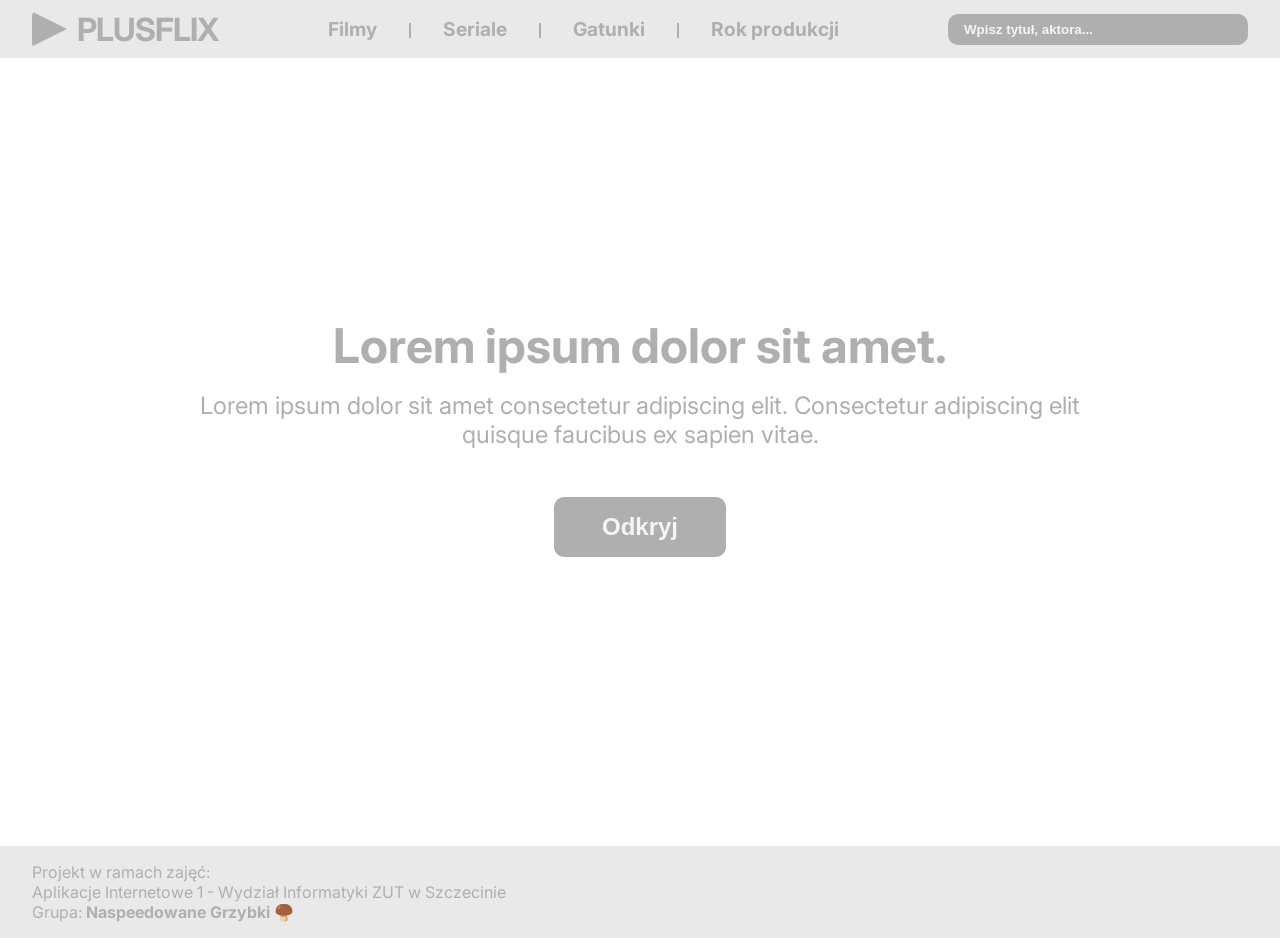
==== index.html @ be599177 "Mefo: Landing, Main, Details" ====
<!DOCTYPE html>
<html lang="pl">
<head>
    <meta charset="UTF-8">
    <meta name="viewport" content="width=device-width, initial-scale=1.0">
    <title>Plusflix</title>
    <link href="https://fonts.googleapis.com/css2?family=Inter:wght@300;400;700&display=swap" rel="stylesheet">
    <link rel="stylesheet" href="style.css">
    <script src="script.js"></script>
</head>
<body>
    <nav class="navbar">
        <div class="logo-container" onclick="showSection('landing')">
            <div class="logo-icon"></div>
            <div class="logo-text">PLUSFLIX</div>
        </div>
        
        <ul class="nav-menu">
            <li class="nav-link" onclick="showSection('home')">Filmy</li>
            <li class="nav-link">Seriale</li>
            <li class="nav-link">Gatunki</li>
            <li class="nav-link">Rok produkcji</li>
        </ul>

        <div class="search-bar">
            <input type="text" class="search-input" placeholder="Wpisz tytuł, aktora...">
        </div>
    </nav>

    <section id="landing" class="section-landing">
        <h1 class="hero-title">Lorem ipsum dolor sit amet.</h1>
        <p class="hero-desc">Lorem ipsum dolor sit amet consectetur adipiscing elit. Consectetur adipiscing elit quisque faucibus ex sapien vitae.</p>
        <button class="btn-primary" onclick="showSection('home')">Odkryj</button>
    </section>

    <section id="home" class="section-home">
        
        <div class="category-row">
            <h2 class="category-title">Popularne:</h2>
            <div class="movies-grid">
                <div class="movie-card popular-movie-2" onclick="window.location.href='movie.html'"></div>
                <div class="movie-card popular-movie-1" onclick="window.location.href='movie.html'"></div>
                <div class="movie-card popular-movie-3" onclick="window.location.href='movie.html'"></div>
                <div class="movie-card popular-movie-4" onclick="window.location.href='movie.html'"></div>
                <div class="movie-card popular-movie-5" onclick="window.location.href='movie.html'"></div>
                <div class="movie-card popular-movie-6" onclick="window.location.href='movie.html'"></div>
            </div>
        </div>

        <div class="category-row">
            <h2 class="category-title">Najlepsze:</h2>
            <div class="movies-grid">
                <div class="movie-card best-movie-1" onclick="window.location.href='movie.html'"></div>
                <div class="movie-card best-movie-2" onclick="window.location.href='movie.html'"></div>
                <div class="movie-card best-movie-3" onclick="window.location.href='movie.html'"></div>
                <div class="movie-card best-movie-4" onclick="window.location.href='movie.html'"></div>
                <div class="movie-card best-movie-5" onclick="window.location.href='movie.html'"></div>
                <div class="movie-card best-movie-6" onclick="window.location.href='movie.html'"></div>
            </div>
        </div>

        <div class="category-row">
            <h2 class="category-title">Ulubione:</h2>
            <div class="movies-grid">
                <div class="movie-card favorite-movie-1" onclick="window.location.href='movie.html'"></div>
                <div class="movie-card favorite-movie-2" onclick="window.location.href='movie.html'"></div>
                <div class="movie-card favorite-movie-3" onclick="window.location.href='movie.html'"></div>
            </div>
        </div>
    </section>

    <footer>Projekt w ramach zajęć:<br>Aplikacje Internetowe 1 - Wydział Informatyki ZUT w Szczecinie<br>Grupa: <b>Naspeedowane Grzybki</b> 🍄‍🟫</footer>
</body>
</html>
---- style.css ----
/* --- ZMIENNE KOLORYSTYCZNE Z FIGMY --- */
:root {
    --primary-gray: #afafaf;  /* Główny kolor elementów i tekstów */
    --bg-body: #ffffff;       /* Tło strony */
    --bg-light: #f5f5f5;      /* Tło przycisków */
    --bg-placeholder: #d9d9d9; /* Tło kafelków/obrazków */
    --bg-navbar: #e9e9e9;     /* Tło nawigacji (z niektórych ramek) */
    --text-dark: #333333;     /* Dla czytelności, tam gdzie w Figmie był czarny */
    --font-main: 'Inter', sans-serif;
}

* {
    padding: 0;
    margin: 0;
    box-sizing: border-box;
}

body {
    font-family: var(--font-main);
    background-color: var(--bg-body);
    color: var(--primary-gray);
    overflow-x: hidden;
}

a { text-decoration: none; color: inherit; }
ul { list-style: none; }

/* --- NAWIGACJA (NAVBAR) --- */
.navbar {
    background-color: var(--bg-navbar); /* Z ramki 106:272 */
    padding: 0.6rem 2rem;
    display: flex;
    align-items: center;
    justify-content: space-between;
    flex-wrap: wrap;
}

.logo-container {
    display: flex;
    align-items: center;
    gap: 10px;
}

/* Ikona logo (trójkąt z Figmy) */
.logo-icon {
    width: 35px;
    height: 35px;
    background-color: var(--primary-gray);
    clip-path: polygon(0 0, 0% 100%, 100% 50%); /* Kształt trójkąta */
    border-radius: 4px;
}

.logo-text {
    font-size: 2rem; /* 32px-48px w Figmie */
    font-weight: 700;
    color: var(--primary-gray);
    letter-spacing: -1px;
}

.nav-menu {
    display: flex;
    gap: 2rem;
    align-items: center;
}

.nav-link {
    font-size: 1.2rem; /* 32px w Figmie zmniejszone dla WWW */
    font-weight: 700;
    color: var(--primary-gray);
    position: relative;
    cursor: pointer;
}

/* Separatory pionowe z Figmy */
.nav-link:not(:last-child)::after {
    content: '';
    display: inline-block;
    width: 2px;
    height: 15px;
    background-color: var(--primary-gray);
    margin-left: 2rem;
    vertical-align: middle;
}

.search-bar {
    background-color: var(--primary-gray);
    border-radius: 10px;
    padding: 0.5rem 1rem;
    display: flex;
    align-items: center;
    width: 300px;
}

.search-input {
    background: transparent;
    border: none;
    color: white; /* Tekst wewnątrz searchbara */
    width: 100%;
    outline: none;
    font-weight: 700;
}
.search-input::placeholder { color: #f5f5f5; }

/* --- SEKCJA LANDING PAGE (Hero) --- */
.section-landing {
    height: 84vh;
    display: flex;
    flex-direction: column;
    justify-content: center;
    align-items: center;
    text-align: center;
    padding: 2rem;
}

.hero-title {
    font-size: 3rem; /* 64px w Figmie */
    font-weight: 700;
    margin-bottom: 1rem;
    color: var(--primary-gray);
}

.hero-desc {
    font-size: 1.5rem; /* 36px w Figmie */
    max-width: 900px;
    margin-bottom: 3rem;
    color: var(--primary-gray);
}

.btn-primary {
    background-color: var(--primary-gray);
    color: var(--bg-light);
    padding: 1rem 3rem;
    font-size: 1.5rem;
    font-weight: 700;
    border-radius: 10px;
    border: none;
    cursor: pointer;
    transition: transform 0.2s;
}

.btn-primary:hover {
    transform: scale(1.05);
}

/* --- STRONA GŁÓWNA (Listy filmów) --- */
.section-home {
    padding: 2rem;
    display: none; /* Ukryta domyślnie, JS ją pokaże */
}

.category-row {
    margin-bottom: 3rem;
}

.category-title {
    font-size: 2rem; /* 34px w Figmie */
    font-weight: 700;
    margin-bottom: 1.5rem;
    color: var(--primary-gray);
}

/* Poziomy scroll dla kafelków (Netflix style) */
.movies-grid {
    display: flex;
    justify-content: center;
    margin: auto;
    gap: 20px;
    overflow-x: auto;
    padding-bottom: 1rem;
    /* Ukrywanie paska przewijania */
    scrollbar-width: none; 
    -ms-overflow-style: none;
}
.movies-grid::-webkit-scrollbar { display: none; }

/* Kafelek filmu (Rectangle z Figmy) */
.movie-card {
    min-width: 150px;
    height: 220px;
    background-color: var(--bg-placeholder);
    border-radius: 8px;
    position: relative;
    flex-shrink: 0;
    cursor: pointer;
    transition: opacity 0.3s;
}
.movie-card:hover { opacity: 0.8; }

/* Nawigacja lewo/prawo (strzałki z Figmy) */
.scroll-controls {
    display: flex;
    align-items: center;
    gap: 10px;
}

/* --- SZCZEGÓŁY FILMU --- */
.section-details {
    padding: 4rem 2rem;
    display: none;
    max-width: 1200px;
    margin: 0 auto;
}

.details-container {
    display: grid;
    grid-template-columns: 1fr 350px;
    gap: 4rem;
}

.movie-title {
    font-size: 3rem;
    font-weight: 700;
    margin-bottom: 1rem;
}

.movie-rating {
    font-size: 1.5rem;
    font-weight: 700;
    /* margin-bottom: 2rem; */
}

.details-desc {
    font-size: 1.2rem;
    text-align: justify;
    /* margin-bottom: 2rem; */
    line-height: 1.6;
}

.details-meta {
    font-size: 1rem;
    /* margin-bottom: 2rem; */
    /* border-top: 2px solid var(--primary-gray); */
    /* border-bottom: 2px solid var(--primary-gray); */
    /* padding: 1rem 0; */
}

.poster-placeholder {
    width: 100%;
    height: 500px;
    background-color: var(--bg-placeholder);
    border-radius: 12px;
    display: flex;
    align-items: center;
    justify-content: center;
    font-weight: 700;
    color: #999;
}


.comment-box {
    background-color: #f8f7f7;
    padding: 1rem;
    margin-bottom: 1rem;
    display: flex;
    gap: 1rem;
}
.avatar {
    width: 60px;
    height: 60px;
    background-color: var(--bg-placeholder);
}

/* --- RWD --- */
@media (max-width: 768px) {
    .hero-title { font-size: 2rem; }
    .hero-desc { font-size: 1rem; }
    .nav-menu { display: none; } /* Uproszczenie na mobile */
    .details-container { grid-template-columns: 1fr; }
    .poster-placeholder { order: -1; height: 350px; }
}



footer {
    background-color: var(--bg-navbar);
    text-align: left;
    padding: 1rem 2rem;
    font-weight: 400;
    color: var(--primary-gray);
    margin-top: 2rem;
}

hr {
    margin: 1.4rem 0rem;
}


.comment-form {
    display: grid;
    /* Dwie kolumny:
       1. 150px (lub inna sztywna wartość) dla pliku
       2. 1fr (reszta miejsca) dla tekstów */
    grid-template-columns: 150px 1fr;
    /* Wiersze dopasowane do zawartości */
    grid-template-rows: auto 1fr auto; 
    gap: 1rem; /* Odstęp między elementami */
    max-width: 800px; /* Opcjonalne: maksymalna szerokość całego formularza */
}

.comment-file-input {
    /* To sprawia, że input zajmuje lewą kolumnę i rozciąga się
       od 1. do 3. linii siatki (czyli na wysokość obu pól tekstowych) */
    grid-column: 1;
    grid-row: 1 / span 2;
    
    width: 100%;
    height: 100%;
    border: 2px dashed var(--primary-gray, #ccc); /* Styl ramki */
    border-radius: 8px;
    background-color: #f9f9f9;
    cursor: pointer;
    
    display: flex;
    flex-direction: column;
    align-items: center;
    justify-content: center;
    text-align: center;
}

.comment-nickname {
    grid-column: 2;
    grid-row: 1;
    place-content: center;
    width: 100%;
    align-items: baseline;
    border: 2px solid var(--primary-gray, #ccc);
    border-radius: 8px;
    padding: 0.5rem;
    font-size: 1.5rem;
    resize: vertical;
    box-sizing: border-box; /* Ważne, aby padding nie psuł szerokości */
}

.comment-input {
    grid-column: 2;
    grid-row: 2;
    width: 100%;
    min-height: 100px; /* Wysokość dolnego pola komentarza */
    border: 2px solid var(--primary-gray, #ccc);
    border-radius: 8px;
    padding: 0.5rem;
    font-size: 1rem;
    resize: vertical;
    box-sizing: border-box;
    
}

.btn-primary-comment {
    /* Przycisk ląduje w prawej kolumnie, pod komentarzem */
    grid-column: 2; 
    grid-row: 3;
    
    margin-top: 0.5rem;
    justify-self: end; /* Przycisk wyrównany do lewej w swojej kolumnie */
    padding: 0.5rem 1rem;
    cursor: pointer;
}

.movie-platforms-name {
    font-weight: 700;
}

.movie-platform-details::before {
    content: " (";
}
.movie-platform-details::after {
    content: ")";
}








dev {
    background-color: rgb(192, 255, 192);
    color: green;
}
dev::before {
    content: "// ";
}
dev::after {
    content: "\A";
    white-space: pre;
}
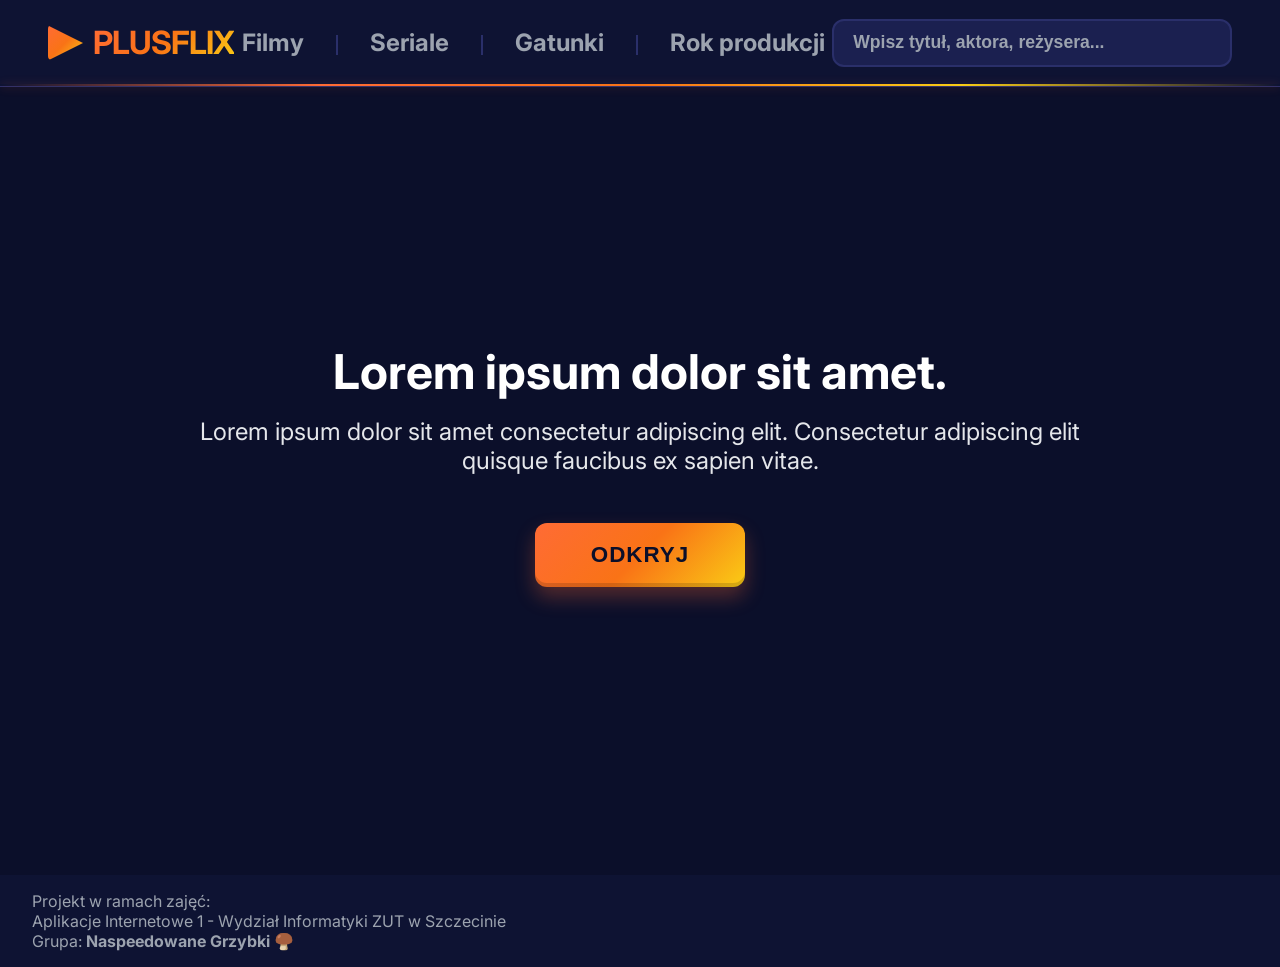
==== commit 61784400: "Changes in HTML, CSS, JS files" ====
--- a/index.html
+++ b/index.html
@@ -14,16 +14,22 @@
             <div class="logo-icon"></div>
             <div class="logo-text">PLUSFLIX</div>
         </div>
+
+        <div class="hamburger" onclick="toggleMenu()">
+            <span></span>
+            <span></span>
+            <span></span>
+        </div>
         
-        <ul class="nav-menu">
-            <li class="nav-link" onclick="showSection('home')">Filmy</li>
-            <li class="nav-link">Seriale</li>
-            <li class="nav-link">Gatunki</li>
-            <li class="nav-link">Rok produkcji</li>
+        <ul class="nav-menu" id="navMenu">
+            <li class="nav-link" onclick="showSection('home'); toggleMenu()">Filmy</li>
+            <li class="nav-link" onclick="toggleMenu()">Seriale</li>
+            <li class="nav-link" onclick="toggleMenu()">Gatunki</li>
+            <li class="nav-link" onclick="toggleMenu()">Rok produkcji</li>
         </ul>
 
         <div class="search-bar">
-            <input type="text" class="search-input" placeholder="Wpisz tytuł, aktora...">
+            <input type="text" class="search-input" placeholder="Wpisz tytuł, aktora, reżysera...">
         </div>
     </nav>
 
@@ -37,34 +43,53 @@
         
         <div class="category-row">
             <h2 class="category-title">Popularne:</h2>
-            <div class="movies-grid">
-                <div class="movie-card popular-movie-2" onclick="window.location.href='movie.html'"></div>
-                <div class="movie-card popular-movie-1" onclick="window.location.href='movie.html'"></div>
-                <div class="movie-card popular-movie-3" onclick="window.location.href='movie.html'"></div>
-                <div class="movie-card popular-movie-4" onclick="window.location.href='movie.html'"></div>
-                <div class="movie-card popular-movie-5" onclick="window.location.href='movie.html'"></div>
-                <div class="movie-card popular-movie-6" onclick="window.location.href='movie.html'"></div>
+            <div class="movies-slider">
+                <button class="scroll-arrow left" onclick="scrollMovies(this.parentElement, -600)">&#10094;</button>
+                <div class="movies-grid">
+                    <div class="movie-card popular-movie-2" onclick="window.location.href='movie.html'">
+                        <div class="fav-badge" onclick="toggleFav(event, this)">&#9825;</div>
+                    </div>
+                    <div class="movie-card popular-movie-1" onclick="window.location.href='movie.html'"></div>
+                    <div class="movie-card popular-movie-3" onclick="window.location.href='movie.html'"></div>
+                    <div class="movie-card popular-movie-4" onclick="window.location.href='movie.html'"></div>
+                    <div class="movie-card popular-movie-5" onclick="window.location.href='movie.html'"></div>
+                    <div class="movie-card popular-movie-6" onclick="window.location.href='movie.html'"></div>
+                </div>
+                <button class="scroll-arrow right" onclick="scrollMovies(this.parentElement, 600)">&#10095;</button>
             </div>
         </div>
 
         <div class="category-row">
             <h2 class="category-title">Najlepsze:</h2>
-            <div class="movies-grid">
-                <div class="movie-card best-movie-1" onclick="window.location.href='movie.html'"></div>
-                <div class="movie-card best-movie-2" onclick="window.location.href='movie.html'"></div>
-                <div class="movie-card best-movie-3" onclick="window.location.href='movie.html'"></div>
-                <div class="movie-card best-movie-4" onclick="window.location.href='movie.html'"></div>
-                <div class="movie-card best-movie-5" onclick="window.location.href='movie.html'"></div>
-                <div class="movie-card best-movie-6" onclick="window.location.href='movie.html'"></div>
+            <div class="movies-slider">
+                <button class="scroll-arrow left" onclick="scrollMovies(this.parentElement, -600)">&#10094;</button>
+                <div class="movies-grid">
+                    <div class="movie-card best-movie-1" onclick="window.location.href='movie.html'"></div>
+                    <div class="movie-card best-movie-2" onclick="window.location.href='movie.html'"></div>
+                    <div class="movie-card best-movie-3" onclick="window.location.href='movie.html'"></div>
+                    <div class="movie-card best-movie-4" onclick="window.location.href='movie.html'"></div>
+                    <div class="movie-card best-movie-5" onclick="window.location.href='movie.html'"></div>
+                    <div class="movie-card best-movie-6" onclick="window.location.href='movie.html'"></div>
+                </div>
+                <button class="scroll-arrow right" onclick="scrollMovies(this.parentElement, 600)">&#10095;</button>
             </div>
         </div>
 
         <div class="category-row">
             <h2 class="category-title">Ulubione:</h2>
-            <div class="movies-grid">
-                <div class="movie-card favorite-movie-1" onclick="window.location.href='movie.html'"></div>
-                <div class="movie-card favorite-movie-2" onclick="window.location.href='movie.html'"></div>
-                <div class="movie-card favorite-movie-3" onclick="window.location.href='movie.html'"></div>
+            <div class="movies-slider">
+                <button class="scroll-arrow left" onclick="scrollMovies(this.parentElement, -600)">&#10094;</button>
+                <div class="movies-grid">
+                    <div class="movie-card favorite-movie-1" onclick="window.location.href='movie.html'">
+                        <div class="fav-badge" onclick="toggleFav(event, this)">&#9825;</div>
+                    </div>
+                    <div class="movie-card favorite-movie-2" onclick="window.location.href='movie.html'">
+                        <div class="fav-badge" onclick="toggleFav(event, this)">&#9825;</div>
+                    </div>
+                    <div class="movie-card favorite-movie-3" onclick="window.location.href='movie.html'">
+                        <div class="fav-badge" onclick="toggleFav(event, this)">&#9825;</div>
+                </div>
+                <button class="scroll-arrow right" onclick="scrollMovies(this.parentElement, 600)">&#10095;</button>
             </div>
         </div>
     </section>
--- a/style.css
+++ b/style.css
@@ -1,11 +1,32 @@
-/* --- ZMIENNE KOLORYSTYCZNE Z FIGMY --- */
 :root {
-    --primary-gray: #afafaf;  /* Główny kolor elementów i tekstów */
-    --bg-body: #ffffff;       /* Tło strony */
-    --bg-light: #f5f5f5;      /* Tło przycisków */
-    --bg-placeholder: #d9d9d9; /* Tło kafelków/obrazków */
-    --bg-navbar: #e9e9e9;     /* Tło nawigacji (z niektórych ramek) */
-    --text-dark: #333333;     /* Dla czytelności, tam gdzie w Figmie był czarny */
+    --bg-body: #0b0f2a;       /* Tło strony */
+    --bg-surface: #14183d;  /* Karty, sekcje, listy */
+    --bg-surface-alt: #1b2050;   /* sekcje z hover */
+    --bg-placeholder: #232867; /* Tło kafelków/obrazków */
+    --bg-navbar: #0e1333;     /* Tło nawigacji (z niektórych ramek) */
+
+    --text-primary: #ffffff;       /* Główne nagłówki */
+    --text-secondary: #e5e7eb;     /* Opisy, paragrafy */
+    --text-muted: #9ca3af;         /* Meta, pomocnicze informacje */
+    --text-inverted: #0b0f2a;      /* Tekst na jasnych / akcentowych tłach */
+
+    --accent-primary: #ff6b35;     /* Główne CTA (Odkryj, przyciski) */
+    --accent-hover: #f97316;       /* Hover przycisków */
+
+
+    --gradient-start: #ff6b35;
+    --gradient-mid:   #f97316;
+    --gradient-end:   #facc15;
+
+    --gradient-main: linear-gradient(
+        135deg,
+        var(--gradient-start),
+        var(--gradient-mid),
+        var(--gradient-end)
+    );
+
+    --border-color: #2a2f6a;
+
     --font-main: 'Inter', sans-serif;
 }
 
@@ -18,22 +39,45 @@
 body {
     font-family: var(--font-main);
     background-color: var(--bg-body);
-    color: var(--primary-gray);
+    color: var(--text-secondary);
     overflow-x: hidden;
 }
 
 a { text-decoration: none; color: inherit; }
 ul { list-style: none; }
 
-/* --- NAWIGACJA (NAVBAR) --- */
+
 .navbar {
-    background-color: var(--bg-navbar); /* Z ramki 106:272 */
-    padding: 0.6rem 2rem;
+    background-color: var(--bg-navbar);
+    border-bottom: 1px solid var(--border-color);
+    padding: 1.2rem 3rem;
     display: flex;
     align-items: center;
     justify-content: space-between;
-    flex-wrap: wrap;
-}
+    position: sticky;
+    top: 0;
+    z-index: 1000;
+}
+
+.navbar::after {
+    content: "";
+    position: absolute;
+    bottom: 0;
+    left: 0;
+    width: 100%;
+    height: 2px;
+
+    background: linear-gradient(
+        to right,
+        transparent,
+        var(--gradient-start),
+        var(--gradient-mid),
+        var(--gradient-end),
+        transparent
+    );
+    box-shadow: 0 1px 10px rgba(255, 107, 53, 0.3);
+}
+
 
 .logo-container {
     display: flex;
@@ -45,61 +89,89 @@
 .logo-icon {
     width: 35px;
     height: 35px;
-    background-color: var(--primary-gray);
+    background: var(--gradient-main);
     clip-path: polygon(0 0, 0% 100%, 100% 50%); /* Kształt trójkąta */
     border-radius: 4px;
-}
+    transition: transform 0.3s ease, box-shadow 0.3s ease;
+}
+
 
 .logo-text {
-    font-size: 2rem; /* 32px-48px w Figmie */
+    font-size: 2rem; /* 32px-48px w Figmie */ 
+    font-weight: 700; 
+
+    letter-spacing: -1px;
+    background: var(--gradient-main);
+    -webkit-background-clip: text;
+    -webkit-text-fill-color: transparent;
+}
+
+.logo-container:hover .logo-icon {
+    transform: scale(1.1);
+}
+
+.nav-menu {
+    display: flex;
+    gap: 2rem;
+    align-items: center;
+}
+
+.nav-link {
+    font-size: 1.5rem; /* 32px w Figmie zmniejszone dla WWW */
     font-weight: 700;
-    color: var(--primary-gray);
-    letter-spacing: -1px;
-}
-
-.nav-menu {
-    display: flex;
-    gap: 2rem;
-    align-items: center;
-}
-
-.nav-link {
-    font-size: 1.2rem; /* 32px w Figmie zmniejszone dla WWW */
-    font-weight: 700;
-    color: var(--primary-gray);
+    color: var(--text-muted);
     position: relative;
     cursor: pointer;
 }
+
+.nav-link:hover {
+    color: var(--accent-primary);
+}
+
 
 /* Separatory pionowe z Figmy */
 .nav-link:not(:last-child)::after {
     content: '';
     display: inline-block;
     width: 2px;
-    height: 15px;
-    background-color: var(--primary-gray);
+    height: 20px;
+    background-color: var(--border-color);
     margin-left: 2rem;
     vertical-align: middle;
+
+    -webkit-text-fill-color: var(--border-color);
 }
 
 .search-bar {
-    background-color: var(--primary-gray);
-    border-radius: 10px;
-    padding: 0.5rem 1rem;
-    display: flex;
-    align-items: center;
-    width: 300px;
+    background-color: var(--bg-surface-alt);
+    border: 2px solid var(--border-color);
+    border-radius: 12px;
+    padding: 0.7rem 1.2rem;
+    display: flex;
+    align-items: center;
+    width: 400px;
+    transition: all 0.3s ease;
+    gap: 12px;
+}
+
+
+.search-bar:focus-within {
+    width: 450px;
+    border-color: var(--accent-primary);
+    background-color: var(--bg-surface);
+    box-shadow: 0 0 15px rgba(255, 107, 53, 0.2);
 }
 
 .search-input {
-    background: transparent;
+    background: transparent; 
     border: none;
-    color: white; /* Tekst wewnątrz searchbara */
+    color: var(--text-primary); /* Tekst wewnątrz searchbara */
     width: 100%;
     outline: none;
+    font-size: 1.1rem;
     font-weight: 700;
 }
-.search-input::placeholder { color: #f5f5f5; }
+.search-input::placeholder { color: var(--text-muted); }
 
 /* --- SEKCJA LANDING PAGE (Hero) --- */
 .section-landing {
@@ -116,30 +188,47 @@
     font-size: 3rem; /* 64px w Figmie */
     font-weight: 700;
     margin-bottom: 1rem;
-    color: var(--primary-gray);
+    color: var(--text-primary);
 }
 
 .hero-desc {
     font-size: 1.5rem; /* 36px w Figmie */
     max-width: 900px;
     margin-bottom: 3rem;
-    color: var(--primary-gray);
+    color: var(--text-secondary);
 }
 
 .btn-primary {
-    background-color: var(--primary-gray);
-    color: var(--bg-light);
-    padding: 1rem 3rem;
-    font-size: 1.5rem;
-    font-weight: 700;
-    border-radius: 10px;
+    position: relative;
+    background: var(--gradient-main); /* Twoje kolory z Figmy */
+    color: var(--text-inverted);
+    padding: 1.2rem 3.5rem;
+    font-size: 1.4rem;
+    font-weight: 800;
+    border-radius: 12px;
     border: none;
     cursor: pointer;
-    transition: transform 0.2s;
+    overflow: hidden;
+    transition: all 0.4s cubic-bezier(0.175, 0.885, 0.32, 1.275);
+    
+    box-shadow: 
+        0 10px 20px rgba(255, 107, 53, 0.3),
+        inset 0 -4px 0 rgba(0, 0, 0, 0.15);
+    
+    letter-spacing: 1px;
+    text-transform: uppercase;
 }
 
 .btn-primary:hover {
-    transform: scale(1.05);
+    transform: translateY(-5px) scale(1.05);
+    box-shadow: 
+        0 15px 30px rgba(255, 107, 53, 0.6),
+        0 0 15px rgba(250, 204, 21, 0.4);
+    letter-spacing: 2px;
+}
+
+.btn-primary:active {
+    transform: translateY(-2px) scale(0.98);
 }
 
 /* --- STRONA GŁÓWNA (Listy filmów) --- */
@@ -149,44 +238,159 @@
 }
 
 .category-row {
-    margin-bottom: 3rem;
+    max-width: 1400px;
+    margin: 0 auto 3rem auto;
+    padding: 0 2rem;
 }
 
 .category-title {
     font-size: 2rem; /* 34px w Figmie */
     font-weight: 700;
     margin-bottom: 1.5rem;
-    color: var(--primary-gray);
-}
-
-/* Poziomy scroll dla kafelków (Netflix style) */
+    color: var(--text-primary);
+}
+
+.movies-slider {
+    position: relative;
+    display: flex;
+    align-items: center;
+    width: 100%;
+}
+
 .movies-grid {
     display: flex;
-    justify-content: center;
-    margin: auto;
     gap: 20px;
     overflow-x: auto;
-    padding-bottom: 1rem;
-    /* Ukrywanie paska przewijania */
-    scrollbar-width: none; 
+    scroll-behavior: smooth;
+    padding: 15px 5px;
+    scrollbar-width: none;
     -ms-overflow-style: none;
-}
+    width: 100%;
+    justify-content: center;
+}
+
 .movies-grid::-webkit-scrollbar { display: none; }
+
+
+.scroll-arrow {
+    position: absolute;
+    top: 50%;
+    transform: translateY(-50%);
+    
+    background: none;
+    border: none;
+    outline: none;
+    
+    color: var(--gradient-main);
+    font-size: 5rem;
+    font-weight: 300;
+    
+    cursor: pointer;
+    z-index: 25;
+    display: flex;
+    align-items: center;
+    justify-content: center;
+    
+    transition: all 0.3s ease;
+    opacity: 0;
+    
+    text-shadow: 0 0 15px rgba(0, 0, 0, 0.8);
+}
+
+
+.scroll-arrow.left {
+    left: 0px;
+}
+
+.scroll-arrow.right {
+    right: 0px;
+}
+
+.category-row:hover .scroll-arrow {
+    opacity: 1;
+}
+
+
+.scroll-arrow.left:hover { left: -15px; color: var(--accent-hover); }
+.scroll-arrow.right:hover { right: -15px; color: var(--accent-hover); }
+
 
 /* Kafelek filmu (Rectangle z Figmy) */
 .movie-card {
     min-width: 150px;
     height: 220px;
-    background-color: var(--bg-placeholder);
-    border-radius: 8px;
+    
+    /* Konfiguracja pod zdjęcia */
+    background-size: cover;
+    background-position: center;
+    background-repeat: no-repeat;
+    
+    border-radius: 12px;
     position: relative;
     flex-shrink: 0;
     cursor: pointer;
-    transition: opacity 0.3s;
-}
-.movie-card:hover { opacity: 0.8; }
-
-/* Nawigacja lewo/prawo (strzałki z Figmy) */
+    
+    border: 1px solid rgba(255, 255, 255, 0.1);
+    
+    box-shadow: 0 10px 20px rgba(0, 0, 0, 0.5);
+    
+    transition: all 0.4s cubic-bezier(0.165, 0.84, 0.44, 1);
+    overflow: hidden;
+}
+
+.movie-card:hover { 
+    transform: scale(1.08);
+    box-shadow: 0 20px 40px rgba(0, 0, 0, 0.6), 
+                0 0 20px var(--gradient-main); 
+    
+    border-color: var(--accent-primary);
+}
+
+.fav-badge {
+    position: absolute;
+    top: 10px;
+    right: 10px;
+    opacity: 0;
+    transform: translateY(-5px);
+    transition: all 0.3s ease;
+    z-index: 10;
+    
+    width: 35px;
+    height: 35px;
+    background: rgba(14, 24, 61, 0.7);
+    backdrop-filter: blur(8px); 
+    border: 1px solid rgba(255, 255, 255, 0.2);
+    border-radius: 50%;
+
+    display: flex;
+    align-items: center;
+    justify-content: center;
+    color: white;                   
+    font-size: 1.2rem;
+    cursor: pointer;
+
+    opacity: 0;                 
+    transform: translateY(-5px);     
+    transition: all 0.3s cubic-bezier(0.175, 0.885, 0.32, 1.275);
+}
+
+
+.movie-card:hover .fav-badge {
+    opacity: 1;
+    transform: translateY(0);
+}
+
+/* Styl dla aktywnego serduszka (po kliknięciu) */
+.fav-badge.active {
+    opacity: 1 !important;           
+    transform: translateY(0) !important;
+    background: white;                
+    color: #ff4d4d;               
+    border-color: #ff4d4d;
+    box-shadow: 0 0 15px rgba(255, 77, 77, 0.5);
+}
+
+
 .scroll-controls {
     display: flex;
     align-items: center;
@@ -211,11 +415,13 @@
     font-size: 3rem;
     font-weight: 700;
     margin-bottom: 1rem;
+    color: var(--text-primary);
 }
 
 .movie-rating {
     font-size: 1.5rem;
     font-weight: 700;
+    color: var(--text-muted);
     /* margin-bottom: 2rem; */
 }
 
@@ -224,10 +430,12 @@
     text-align: justify;
     /* margin-bottom: 2rem; */
     line-height: 1.6;
+    color: var(--text-secondary);
 }
 
 .details-meta {
     font-size: 1rem;
+    color: var(--text-muted);
     /* margin-bottom: 2rem; */
     /* border-top: 2px solid var(--primary-gray); */
     /* border-bottom: 2px solid var(--primary-gray); */
@@ -238,6 +446,12 @@
     width: 100%;
     height: 500px;
     background-color: var(--bg-placeholder);
+    background:
+        linear-gradient(
+            135deg,
+            var(--bg-placeholder),
+            var(--bg-surface-alt)
+        );
     border-radius: 12px;
     display: flex;
     align-items: center;
@@ -248,7 +462,8 @@
 
 
 .comment-box {
-    background-color: #f8f7f7;
+    background-color: var(--bg-surface);
+    border-radius: 10px;
     padding: 1rem;
     margin-bottom: 1rem;
     display: flex;
@@ -260,15 +475,229 @@
     background-color: var(--bg-placeholder);
 }
 
-/* --- RWD --- */
+.hamburger {
+    display: none;
+    flex-direction: column;
+    gap: 5px;
+    cursor: pointer;
+    z-index: 1100;
+}
+
+.hamburger span {
+    display: block;
+    width: 25px;
+    height: 3px;
+    background: var(--gradient-main);
+    border-radius: 2px;
+    transition: 0.3s;
+}
+
 @media (max-width: 768px) {
-    .hero-title { font-size: 2rem; }
-    .hero-desc { font-size: 1rem; }
-    .nav-menu { display: none; } /* Uproszczenie na mobile */
-    .details-container { grid-template-columns: 1fr; }
-    .poster-placeholder { order: -1; height: 350px; }
-}
-
+    .navbar {
+        flex-direction: row;
+        flex-wrap: wrap;
+        justify-content: space-between;
+        align-items: center;
+        padding: 1rem 1.5rem;
+    }
+
+    /* Logo zajmuje całą górną linię i jest na środku */
+    .logo-container {
+        width: 100%;
+        justify-content: center;
+        margin-bottom: 1.5rem; /* Odstęp od wyszukiwarki */
+    }
+
+    /* Hamburger po lewej */
+    .hamburger {
+        display: flex;
+        order: 1;
+    }
+
+    .search-bar {
+        display: flex;
+        order: 2; /* Druga w dolnej linii */
+        width: calc(100% - 50px); /* Szerokość minus miejsce na hamburgera */
+        margin: 0;
+    }
+
+    .nav-menu {
+        display: none;
+        position: absolute;
+        top: 100%;
+        left: 0;
+        width: 100%;
+        background: var(--bg-navbar);
+        flex-direction: column;
+        z-index: 1000;
+        border-bottom: 2px solid var(--border-color);
+    }
+
+    .nav-menu.active {
+        display: flex;
+    }
+}
+
+/* Landing page */
+@media (max-width: 768px) {
+    .section-landing {
+        height: 70vh; /* Krótsza sekcja powitalna */
+        padding: 1rem;
+    }
+
+    .hero-title {
+        font-size: 1.8rem; /* Z 3rem na 1.8rem */
+        line-height: 1.2;
+    }
+
+    .hero-desc {
+        font-size: 1rem; /* Z 1.5rem na 1rem */
+        margin-bottom: 2rem;
+    }
+
+    .btn-primary {
+        padding: 1rem 2.5rem;
+        font-size: 1.1rem;
+    }
+}
+
+/* STRONA GŁÓWNA*/
+@media (max-width: 768px) {
+    .category-row {
+        padding: 0 1rem;
+        margin-bottom: 1.5rem;
+    }
+
+    .category-title {
+        font-size: 1.4rem; /* Z 2rem na 1.4rem */
+        margin-bottom: 1rem;
+    }
+
+    .movie-card {
+        min-width: 110px;
+        height: 165px;   
+        border-radius: 8px;
+    }
+
+    .scroll-arrow {
+        display: none !important;
+    }
+
+    .movies-grid {
+        gap: 12px;
+        padding: 5px 0;
+    }
+}
+
+/* Szczegóły filmu */
+
+.details-poster-hero, .mobile-fav-section, .mobile-user-rating {
+    display: none;
+}
+
+@media (max-width: 768px) {
+
+    .details-container {
+        display: flex;
+        flex-direction: column;
+    }
+
+    .details-sidebar {
+        display: none !important;
+    }
+
+    .poster-placeholder, 
+    .movie-title, 
+    .movie-rating {
+        display: none;
+    }
+
+    .mobile-fav-section {
+        display: block;
+        text-align: center;
+        font-weight: 700;
+        font-size: 1.2rem;
+        margin-bottom: 1rem;
+        color: var(--text-primary);
+    }
+
+    .mobile-user-rating {
+        display: block;
+        text-align: center;
+        font-weight: 500;
+        font-size: 1.1rem;
+    }
+
+    .details-poster-hero {
+        display: block;
+        position: relative;
+        width: 100%;
+        height: 300px;
+        background-color: var(--bg-placeholder);
+        background-size: cover;
+        background-position: center;
+        border-radius: 20px;
+        overflow: hidden;
+        border: 1px solid var(--border-color);
+    }
+
+    .details-poster-overlay {
+        position: absolute;
+        bottom: 0;
+        left: 0;
+        width: 100%;
+        height: 100%;
+        background: linear-gradient(
+            to top, 
+            rgba(11, 15, 42, 1) 5%, 
+            rgba(11, 15, 42, 0) 60%
+            );
+        display: flex;
+        flex-direction: column;
+        justify-content: flex-end;
+        padding: 1.5rem;
+    }
+
+    .movie-title-hero {
+        font-size: 2rem;
+        color: white;
+        margin-bottom: 5px;
+    }
+
+    .section-details {
+        padding: 2rem 1rem;
+    }
+
+    .details-container {
+        display: flex;
+        flex-direction: column; /* Wszystko pod sobą */
+        gap: 2rem;
+    }
+
+    .poster-placeholder {
+        height: 300px; 
+        order: -1;
+    }
+    
+    .details-desc {
+        font-size: 1rem;
+    }
+
+    .comment-form {
+        grid-template-columns: 1fr;
+    }
+
+    .comment-file-input {
+        grid-column: 1;
+        grid-row: auto;
+        height: 100px;
+    }
+
+    .comment-nickname, .comment-input, .btn-primary-comment {
+        grid-column: 1;
+        grid-row: auto;
+    }
+}
 
 
 footer {
@@ -276,11 +705,19 @@
     text-align: left;
     padding: 1rem 2rem;
     font-weight: 400;
-    color: var(--primary-gray);
+    color: var(--text-muted);
     margin-top: 2rem;
 }
 
 hr {
+    border: none;
+    height: 1px;
+    background: linear-gradient(
+        to right,
+        var(--gradient-start),
+        var(--gradient-mid),
+        var(--gradient-end)
+    );
     margin: 1.4rem 0rem;
 }
 
@@ -305,9 +742,8 @@
     
     width: 100%;
     height: 100%;
-    border: 2px dashed var(--primary-gray, #ccc); /* Styl ramki */
+    border: 2px dashed var(--bg-surface, #ccc); /* Styl ramki */
     border-radius: 8px;
-    background-color: #f9f9f9;
     cursor: pointer;
     
     display: flex;
@@ -315,6 +751,7 @@
     align-items: center;
     justify-content: center;
     text-align: center;
+    color: var(--text-secondary);
 }
 
 .comment-nickname {
@@ -323,7 +760,7 @@
     place-content: center;
     width: 100%;
     align-items: baseline;
-    border: 2px solid var(--primary-gray, #ccc);
+    border: 2px solid var(--border-color);
     border-radius: 8px;
     padding: 0.5rem;
     font-size: 1.5rem;
@@ -336,7 +773,7 @@
     grid-row: 2;
     width: 100%;
     min-height: 100px; /* Wysokość dolnego pola komentarza */
-    border: 2px solid var(--primary-gray, #ccc);
+    border: 2px solid var(--border-color);
     border-radius: 8px;
     padding: 0.5rem;
     font-size: 1rem;
@@ -345,6 +782,13 @@
     
 }
 
+.comment-nickname:focus,
+.comment-input:focus {
+    outline: none;
+    border-color: var(--accent-primary);
+    box-shadow: 0 0 0 2px rgba(255,107,53,0.25);
+}
+
 .btn-primary-comment {
     /* Przycisk ląduje w prawej kolumnie, pod komentarzem */
     grid-column: 2; 
@@ -353,7 +797,18 @@
     margin-top: 0.5rem;
     justify-self: end; /* Przycisk wyrównany do lewej w swojej kolumnie */
     padding: 0.5rem 1rem;
+
+    font-size: 1rem;
+    font-weight: 700;
+
+    background: var(--accent-primary);
+    color: var(--text-inverted);
+
+    border: none;
+    border-radius: 10px;
     cursor: pointer;
+
+    transition: transform 0.2s, box-shadow 0.2s, opacity 0.2s;
 }
 
 .movie-platforms-name {
@@ -366,11 +821,6 @@
 .movie-platform-details::after {
     content: ")";
 }
-
-
-
-
-
 
 
 
